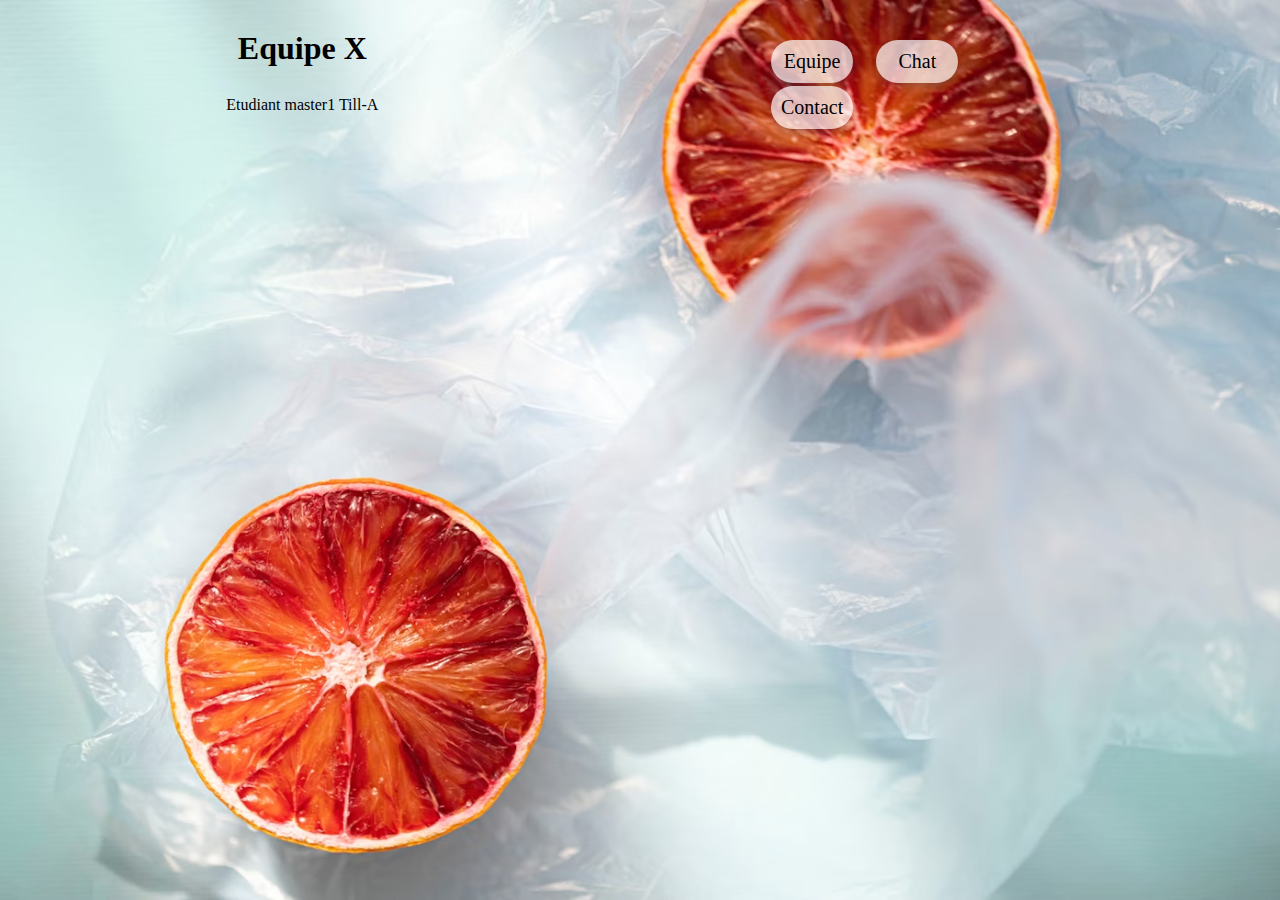
==== html/index.html @ d1f0ffde "ajout du lien de conatct dans index.html" ====
<!DOCTYPE html>
<html lang="en">
<head>
    <meta charset="UTF-8">
    <meta name="viewport" content="width=device-width, initial-scale=1.0">
    <link rel="stylesheet" href="../css/index.css">
    <link rel="stylesheet" href="../css/global.css">
    <title>Our project</title>
</head>
<body>
    <header>
        <div class="title">
            <h1>Equipe X </h1>
            <p>Etudiant master1 Till-A </p>
        </div>
        <div class="nav style-text">
            <ul>
                <li>Equipe</li>
                <li>Chat</li>
               <a href="contact.html"></a> <li>Contact</li>
            </ul>
        </div>
    </header>
</body>
</html>
---- css/index.css ----
*,::after,::before{
    padding: 0;
    margin: 0;
}


body{
    height: 100vh;
    width: 100%;
    
        background-image: url('../img/bg.avif'); 
        background-attachment: fixed;
        background-position: center;
        background-repeat: no-repeat;
        background-size: cover; 
    
}


header {
    padding-top: 30px;
    padding-left: 30px;
    display: flex;
    justify-content: space-around;
}

/* Style pour la partie gauche de la barre de navigation (titre et description) */
.title {
    display: grid;
    grid-template-rows: 2fr 1fr;
}

.title h1 {
    
    justify-self: center;
   
}


.nav ul {
    list-style: none; 
    display: grid;
    grid-template-columns: 1fr 1fr 1fr;
    gap : 3px;
    align-self: center;
    justify-content: center;
    padding-top: 10px;
}

.nav li {
    background-color: rgb(255, 255, 255,0.7);
    padding: 10px;
    display: flex;
    justify-content: center;
    margin-right: 20px; 
    cursor: pointer; 
    box-shadow: rgba(160, 160, 167, 0.25) 0px 6px 12px -2px, rgba(0, 0, 0, 0.3) 0px 3px 7px -3px;
    border-radius:33px;
    transition: all 0.5s;
    &:hover{
        transform: scale(1.2);
        border-color: black;
    }
}


.nav li a {
    text-decoration: none; 
    color: #fff; 
    font-weight: bold; 
}


.nav li a:hover {
    text-decoration: underline; 
}
---- css/global.css ----
.style-text{
    font-size: 20px;
    font-weight: 400;
}
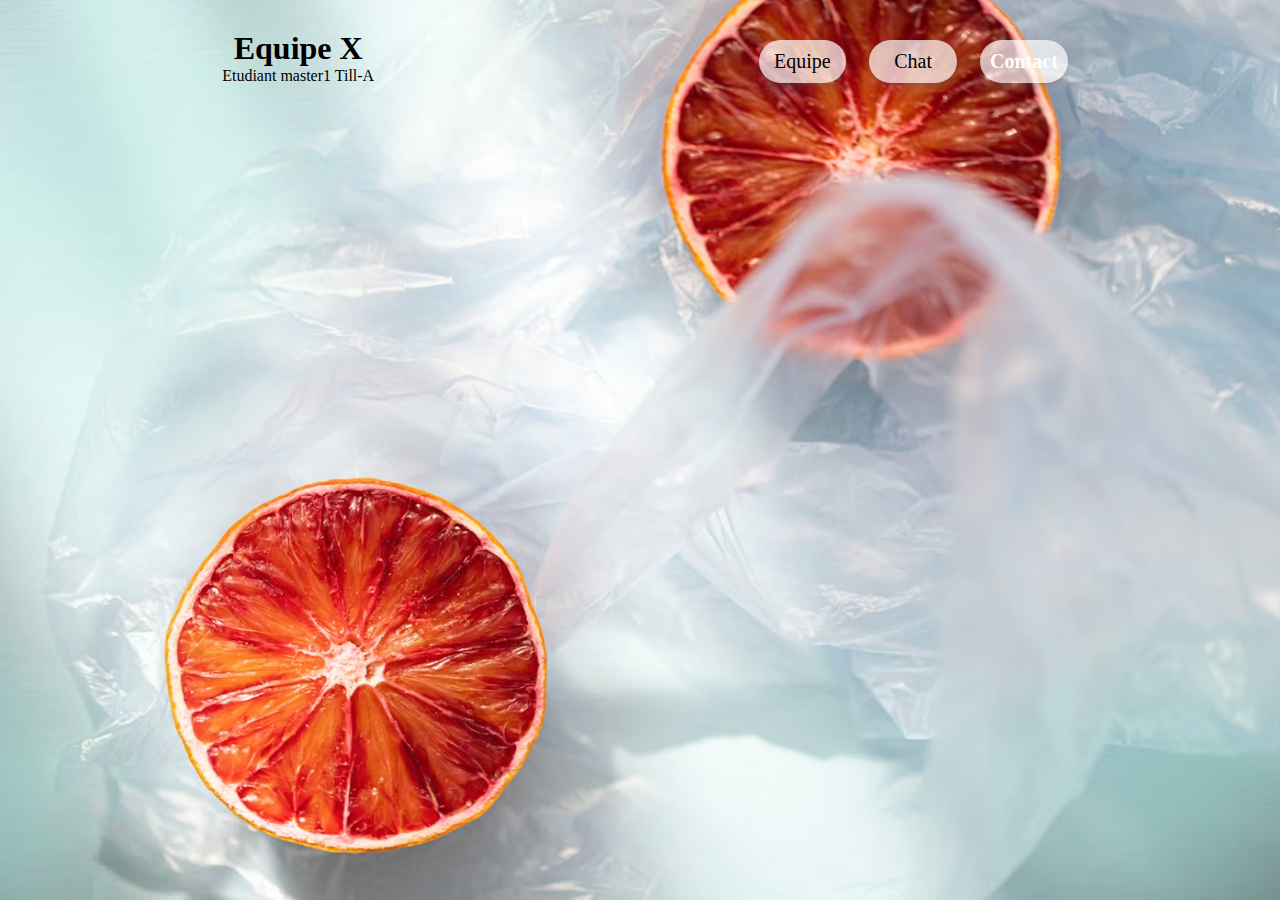
==== commit bf19863c: "modification de l'url de la page contact dans index.html" ====
--- a/html/index.html
+++ b/html/index.html
@@ -17,7 +17,7 @@
             <ul>
                 <li>Equipe</li>
                 <li>Chat</li>
-               <a href="contact.html"></a> <li>Contact</li>
+                <li><a href="contact.html">Contact</a></li>
             </ul>
         </div>
     </header>
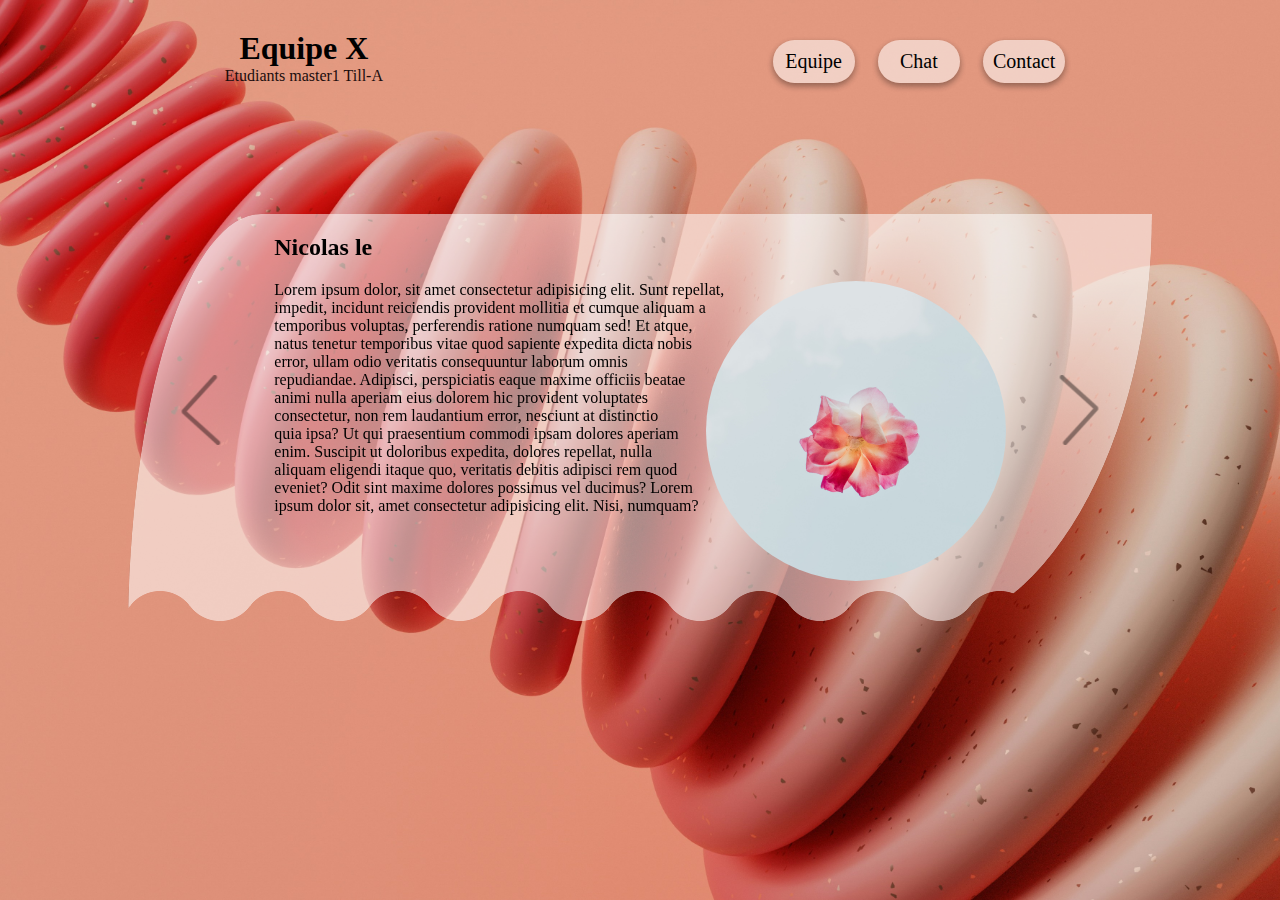
==== commit 1250f4fb: "creation de la section about" ====
--- a/html/index.html
+++ b/html/index.html
@@ -11,15 +11,37 @@
     <header>
         <div class="title">
             <h1>Equipe X </h1>
-            <p>Etudiant master1 Till-A </p>
+            <p style="color: rgb(27, 13, 13);">Etudiants master1 Till-A </p>
         </div>
         <div class="nav style-text">
             <ul>
                 <li>Equipe</li>
                 <li>Chat</li>
-                <li><a href="contact.html">Contact</a></li>
+                <li>Contact</li>
             </ul>
         </div>
     </header>
+
+    <section class="about">
+       <div id="carrousel">
+            <img src="../img/next.png" alt="" class="bouton" onclick="precedent()" id="d">
+            <div id="container">
+                <h2 id="nom">Nicolas le </h2>
+                <img src="../img/flower1.jpg" class="image" id="image" alt="">
+                <p id="paragraphe"> Lorem ipsum dolor, sit amet consectetur adipisicing elit. Sunt repellat, impedit, incidunt reiciendis provident mollitia et cumque aliquam a temporibus voluptas, perferendis ratione numquam sed! Et atque, natus tenetur temporibus vitae quod sapiente expedita dicta nobis error, ullam odio veritatis consequuntur laborum omnis repudiandae. Adipisci, perspiciatis eaque maxime officiis beatae animi nulla aperiam eius dolorem hic provident voluptates consectetur, non rem laudantium error, nesciunt at distinctio quia ipsa? Ut qui praesentium commodi ipsam dolores aperiam enim. Suscipit ut doloribus expedita, dolores repellat, nulla aliquam eligendi itaque quo, veritatis debitis adipisci rem quod eveniet? Odit sint maxime dolores possimus vel ducimus? Lorem ipsum dolor sit, amet consectetur adipisicing elit. Nisi, numquam?</p>
+                
+            </div>
+            
+            <img src="../img/next.png" alt="" class="bouton" onclick="suivant()" id="g">
+
+
+       </div>
+
+    </section>
+
+
+<script src="../js/index.js"></script>
 </body>
+
+
 </html>--- a/css/index.css
+++ b/css/index.css
@@ -8,7 +8,7 @@
     height: 100vh;
     width: 100%;
     
-        background-image: url('../img/bg.avif'); 
+        background-image: url('../img/photo.jpg'); 
         background-attachment: fixed;
         background-position: center;
         background-repeat: no-repeat;
@@ -22,6 +22,7 @@
     padding-left: 30px;
     display: flex;
     justify-content: space-around;
+    
 }
 
 /* Style pour la partie gauche de la barre de navigation (titre et description) */
@@ -48,13 +49,14 @@
 }
 
 .nav li {
-    background-color: rgb(255, 255, 255,0.7);
+    
     padding: 10px;
     display: flex;
     justify-content: center;
     margin-right: 20px; 
     cursor: pointer; 
-    box-shadow: rgba(160, 160, 167, 0.25) 0px 6px 12px -2px, rgba(0, 0, 0, 0.3) 0px 3px 7px -3px;
+    background: rgba(255, 255, 255, 0.534);
+    box-shadow: rgba(0, 0, 0, 0.16) 0px 3px 6px, rgba(0, 0, 0, 0.23) 0px 3px 6px;
     border-radius:33px;
     transition: all 0.5s;
     &:hover{
@@ -74,3 +76,86 @@
 .nav li a:hover {
     text-decoration: underline; 
 }
+
+
+/* section about  */
+
+.about{
+    
+    width: 80%;
+    height: max-content;
+    margin: auto;
+    margin-top: 10%;
+    justify-content: center;
+    padding: 20px 0 20px 0;
+    background: rgba(255, 255, 255, 0.534);
+    box-shadow: rgba(0, 0, 0, 0.16) 0px 3px 6px, rgba(0, 0, 0, 0.23) 0px 3px 6px;
+    border-radius:13% 87% 24% 76% / 100% 0% 100% 0%  ; 
+    position: relative;
+   
+        --mask:
+          radial-gradient(37.50px at 50% calc(100% - 52.50px),#000 99%,#0000 101%) calc(50% - 60px) 0/120px 100%,
+          radial-gradient(37.50px at 50% calc(100% + 22.50px),#0000 99%,#000 101%) 50% calc(100% - 30px)/120px 100% repeat-x;
+        -webkit-mask: var(--mask);
+                mask: var(--mask);
+    padding-bottom: 50px;
+
+}
+
+#carrousel{
+    display: grid;
+    grid-template-columns: 1fr 5fr 1fr;
+    width : 100%;
+    height: 100%;
+
+}
+
+
+
+.bouton{
+    
+    width: 70px;
+    cursor:pointer;
+    top: 150px;
+    margin: auto;
+
+    
+}
+
+#g{
+    right:0;
+    opacity: 0.4;
+    transform: rotate(0);
+    &:hover{
+        transform: rotate(0deg) scale(1.1);
+        opacity: 1;
+        transition: all 0.3 ease;
+    }
+}
+
+#d{
+    left:0;
+    opacity: 0.4;
+    transform: rotate(180deg);
+    &:hover{
+        transform: rotate(180deg) scale(1.1);
+        opacity: 1;
+        transition: all 0.3 ease;
+    }
+}
+#container{
+    :first-child{
+        
+        margin-bottom: 20px;
+    }
+   
+}
+.image{
+    width:300px;
+    height: 300px;
+    object-fit: cover;
+    border-radius: 50%;
+    float: right;
+    shape-outside: margin-box;
+    margin: 0 0 5px 20px;
+}--- a/css/global.css
+++ b/css/global.css
@@ -1,4 +1,5 @@
 .style-text{
     font-size: 20px;
     font-weight: 400;
-}+}
+
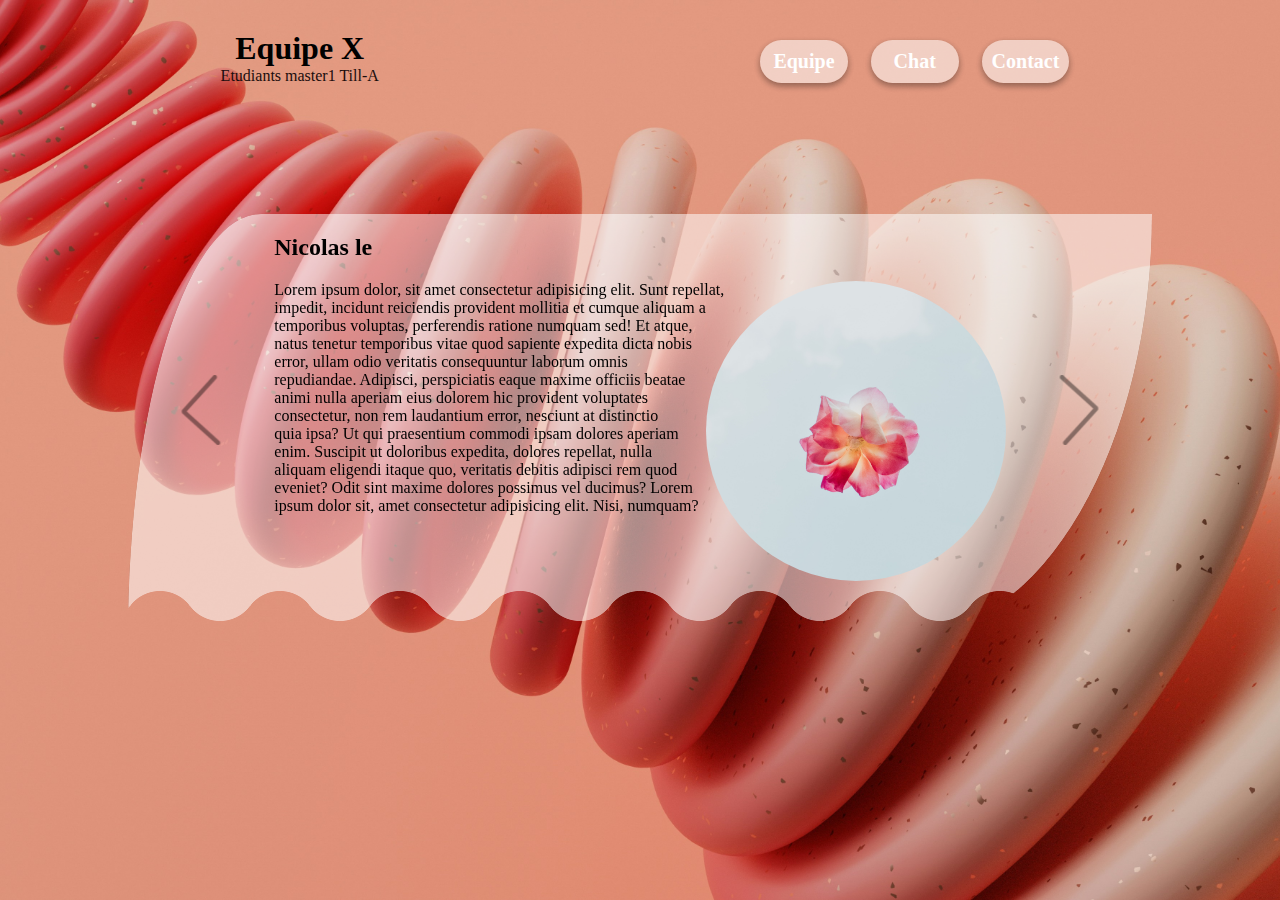
==== commit e5d75d56: "modification des paths des urls dans index et contact" ====
--- a/html/index.html
+++ b/html/index.html
@@ -15,9 +15,9 @@
         </div>
         <div class="nav style-text">
             <ul>
-                <li>Equipe</li>
-                <li>Chat</li>
-                <li>Contact</li>
+                <li><a href="index.html">Equipe</a></li>
+                <li><a href="content.html">Chat</a></li>
+                <li><a href="contact.html">Contact</a></li>
             </ul>
         </div>
     </header>
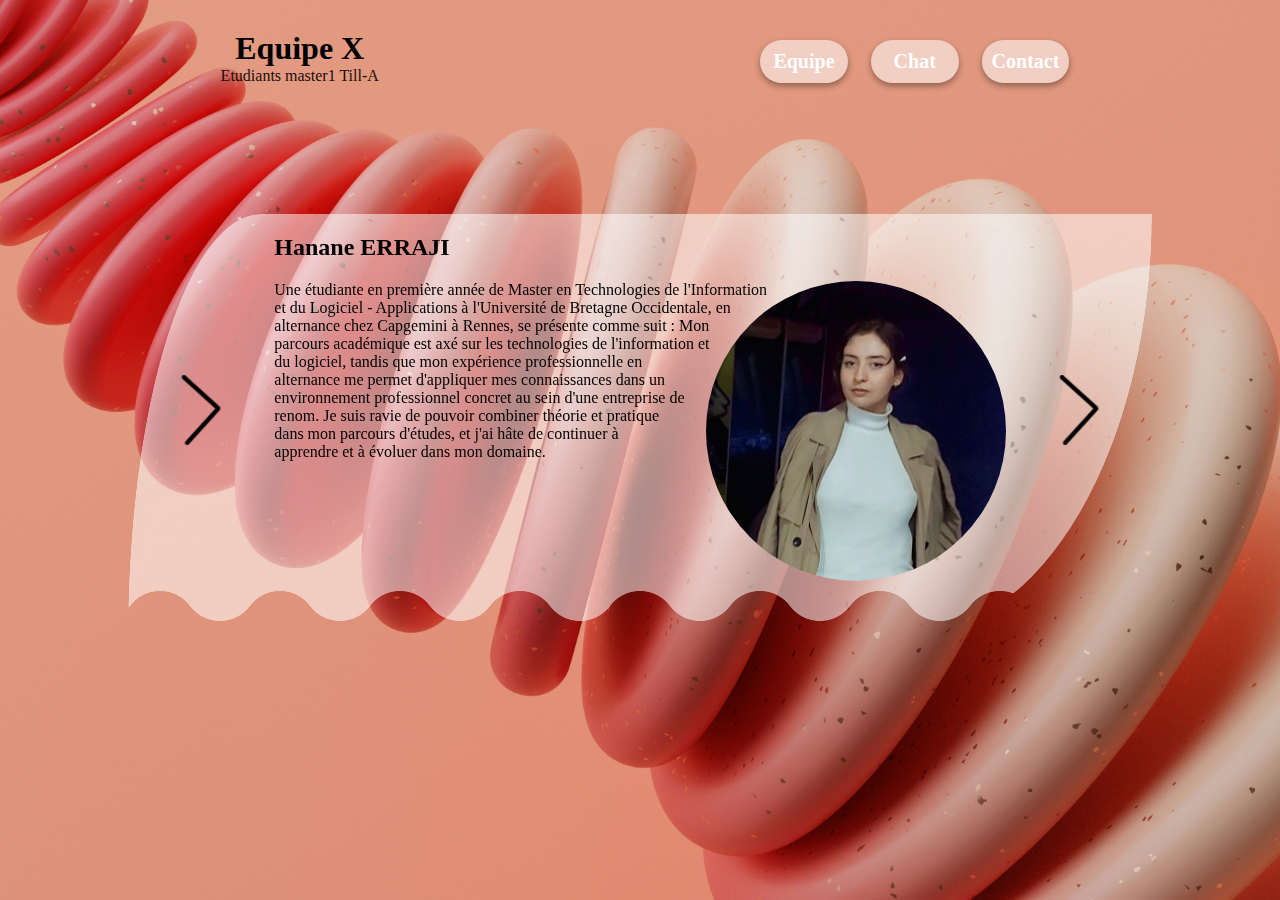
==== commit 0e891f4c: "Some improvements and standardization" ====
--- a/html/index.html
+++ b/html/index.html
@@ -13,7 +13,7 @@
             <h1>Equipe X </h1>
             <p style="color: rgb(27, 13, 13);">Etudiants master1 Till-A </p>
         </div>
-        <div class="nav style-text">
+        <div class="nav">
             <ul>
                 <li><a href="index.html">Equipe</a></li>
                 <li><a href="content.html">Chat</a></li>
@@ -22,26 +22,18 @@
         </div>
     </header>
 
-    <section class="about">
+    <section id="about">
        <div id="carrousel">
-            <img src="../img/next.png" alt="" class="bouton" onclick="precedent()" id="d">
+            <img src="../img/next.png" alt="" class="bouton" onclick="nextCard(-1)">
             <div id="container">
-                <h2 id="nom">Nicolas le </h2>
-                <img src="../img/flower1.jpg" class="image" id="image" alt="">
-                <p id="paragraphe"> Lorem ipsum dolor, sit amet consectetur adipisicing elit. Sunt repellat, impedit, incidunt reiciendis provident mollitia et cumque aliquam a temporibus voluptas, perferendis ratione numquam sed! Et atque, natus tenetur temporibus vitae quod sapiente expedita dicta nobis error, ullam odio veritatis consequuntur laborum omnis repudiandae. Adipisci, perspiciatis eaque maxime officiis beatae animi nulla aperiam eius dolorem hic provident voluptates consectetur, non rem laudantium error, nesciunt at distinctio quia ipsa? Ut qui praesentium commodi ipsam dolores aperiam enim. Suscipit ut doloribus expedita, dolores repellat, nulla aliquam eligendi itaque quo, veritatis debitis adipisci rem quod eveniet? Odit sint maxime dolores possimus vel ducimus? Lorem ipsum dolor sit, amet consectetur adipisicing elit. Nisi, numquam?</p>
-                
+                <h2 id="name"></h2>
+                <img id="image" src="" alt="Une belle image accessible :-)">
+                <p id="content"></p>
             </div>
-            
-            <img src="../img/next.png" alt="" class="bouton" onclick="suivant()" id="g">
-
-
+            <img src="../img/next.png" alt="" class="bouton" onclick="nextCard(1)">
        </div>
-
     </section>
 
-
-<script src="../js/index.js"></script>
+    <script src="../js/index.js"></script>
 </body>
-
-
 </html>--- a/css/index.css
+++ b/css/index.css
@@ -1,87 +1,4 @@
-*,::after,::before{
-    padding: 0;
-    margin: 0;
-}
-
-
-body{
-    height: 100vh;
-    width: 100%;
-    
-        background-image: url('../img/photo.jpg'); 
-        background-attachment: fixed;
-        background-position: center;
-        background-repeat: no-repeat;
-        background-size: cover; 
-    
-}
-
-
-header {
-    padding-top: 30px;
-    padding-left: 30px;
-    display: flex;
-    justify-content: space-around;
-    
-}
-
-/* Style pour la partie gauche de la barre de navigation (titre et description) */
-.title {
-    display: grid;
-    grid-template-rows: 2fr 1fr;
-}
-
-.title h1 {
-    
-    justify-self: center;
-   
-}
-
-
-.nav ul {
-    list-style: none; 
-    display: grid;
-    grid-template-columns: 1fr 1fr 1fr;
-    gap : 3px;
-    align-self: center;
-    justify-content: center;
-    padding-top: 10px;
-}
-
-.nav li {
-    
-    padding: 10px;
-    display: flex;
-    justify-content: center;
-    margin-right: 20px; 
-    cursor: pointer; 
-    background: rgba(255, 255, 255, 0.534);
-    box-shadow: rgba(0, 0, 0, 0.16) 0px 3px 6px, rgba(0, 0, 0, 0.23) 0px 3px 6px;
-    border-radius:33px;
-    transition: all 0.5s;
-    &:hover{
-        transform: scale(1.2);
-        border-color: black;
-    }
-}
-
-
-.nav li a {
-    text-decoration: none; 
-    color: #fff; 
-    font-weight: bold; 
-}
-
-
-.nav li a:hover {
-    text-decoration: underline; 
-}
-
-
-/* section about  */
-
-.about{
-    
+#about {
     width: 80%;
     height: max-content;
     margin: auto;
@@ -90,67 +7,38 @@
     padding: 20px 0 20px 0;
     background: rgba(255, 255, 255, 0.534);
     box-shadow: rgba(0, 0, 0, 0.16) 0px 3px 6px, rgba(0, 0, 0, 0.23) 0px 3px 6px;
-    border-radius:13% 87% 24% 76% / 100% 0% 100% 0%  ; 
+    border-radius:13% 87% 24% 76% / 100% 0% 100% 0%;
     position: relative;
-   
-        --mask:
-          radial-gradient(37.50px at 50% calc(100% - 52.50px),#000 99%,#0000 101%) calc(50% - 60px) 0/120px 100%,
-          radial-gradient(37.50px at 50% calc(100% + 22.50px),#0000 99%,#000 101%) 50% calc(100% - 30px)/120px 100% repeat-x;
-        -webkit-mask: var(--mask);
-                mask: var(--mask);
     padding-bottom: 50px;
 
+    --mask:
+        radial-gradient(37.50px at 50% calc(100% - 52.50px),#000 99%,#0000 101%) calc(50% - 60px) 0/120px 100%,
+        radial-gradient(37.50px at 50% calc(100% + 22.50px),#0000 99%,#000 101%) 50% calc(100% - 30px)/120px 100% repeat-x;
+    -webkit-mask: var(--mask);
+    mask: var(--mask);
 }
 
-#carrousel{
+#carrousel {
     display: grid;
     grid-template-columns: 1fr 5fr 1fr;
     width : 100%;
     height: 100%;
-
 }
 
-
-
-.bouton{
-    
+#carrousel .bouton {    
     width: 70px;
     cursor:pointer;
     top: 150px;
-    margin: auto;
-
-    
+    margin: auto;    
 }
 
-#g{
-    right:0;
-    opacity: 0.4;
-    transform: rotate(0);
-    &:hover{
-        transform: rotate(0deg) scale(1.1);
-        opacity: 1;
-        transition: all 0.3 ease;
+#container {
+    :first-child{
+        margin-bottom: 20px;
     }
 }
 
-#d{
-    left:0;
-    opacity: 0.4;
-    transform: rotate(180deg);
-    &:hover{
-        transform: rotate(180deg) scale(1.1);
-        opacity: 1;
-        transition: all 0.3 ease;
-    }
-}
-#container{
-    :first-child{
-        
-        margin-bottom: 20px;
-    }
-   
-}
-.image{
+#image {
     width:300px;
     height: 300px;
     object-fit: cover;
--- a/css/global.css
+++ b/css/global.css
@@ -1,5 +1,75 @@
-.style-text{
+*,::after,::before{
+    padding: 0;
+    margin: 0;
+}
+
+body{
+    height: 100vh;
+    width: 100%;
+    background-image: url('../img/photo.jpg'); 
+    background-attachment: fixed;
+    background-position: center;
+    background-repeat: no-repeat;
+    background-size: cover;
+}
+
+header {
+    padding-top: 30px;
+    padding-left: 30px;
+    display: flex;
+    justify-content: space-around;
+}
+
+header .title {
+    display: grid;
+    grid-template-rows: 2fr 1fr;
+}
+
+header .title h1 {
+    justify-self: center;   
+}
+
+header .nav {
     font-size: 20px;
     font-weight: 400;
 }
 
+header .nav ul {
+    list-style: none; 
+    display: grid;
+    grid-template-columns: 1fr 1fr 1fr;
+    gap : 3px;
+    align-self: center;
+    justify-content: center;
+    padding-top: 10px;
+}
+
+header .nav li {
+    padding: 10px;
+    display: flex;
+    justify-content: center;
+    margin-right: 20px; 
+    cursor: pointer; 
+    background: rgba(255, 255, 255, 0.534);
+    box-shadow: rgba(0, 0, 0, 0.16) 0px 3px 6px, rgba(0, 0, 0, 0.23) 0px 3px 6px;
+    border-radius:33px;
+    transition: all 0.5s;
+    &:hover{
+        transform: scale(1.2);
+        border-color: black;
+    }
+}
+
+header .nav li a {
+    text-decoration: none; 
+    color: #fff; 
+    font-weight: bold; 
+}
+
+header .nav li a:hover {
+    text-decoration: underline; 
+}
+
+.jumbotron {
+    background-color:rgba(200, 200, 200, 0.75);
+}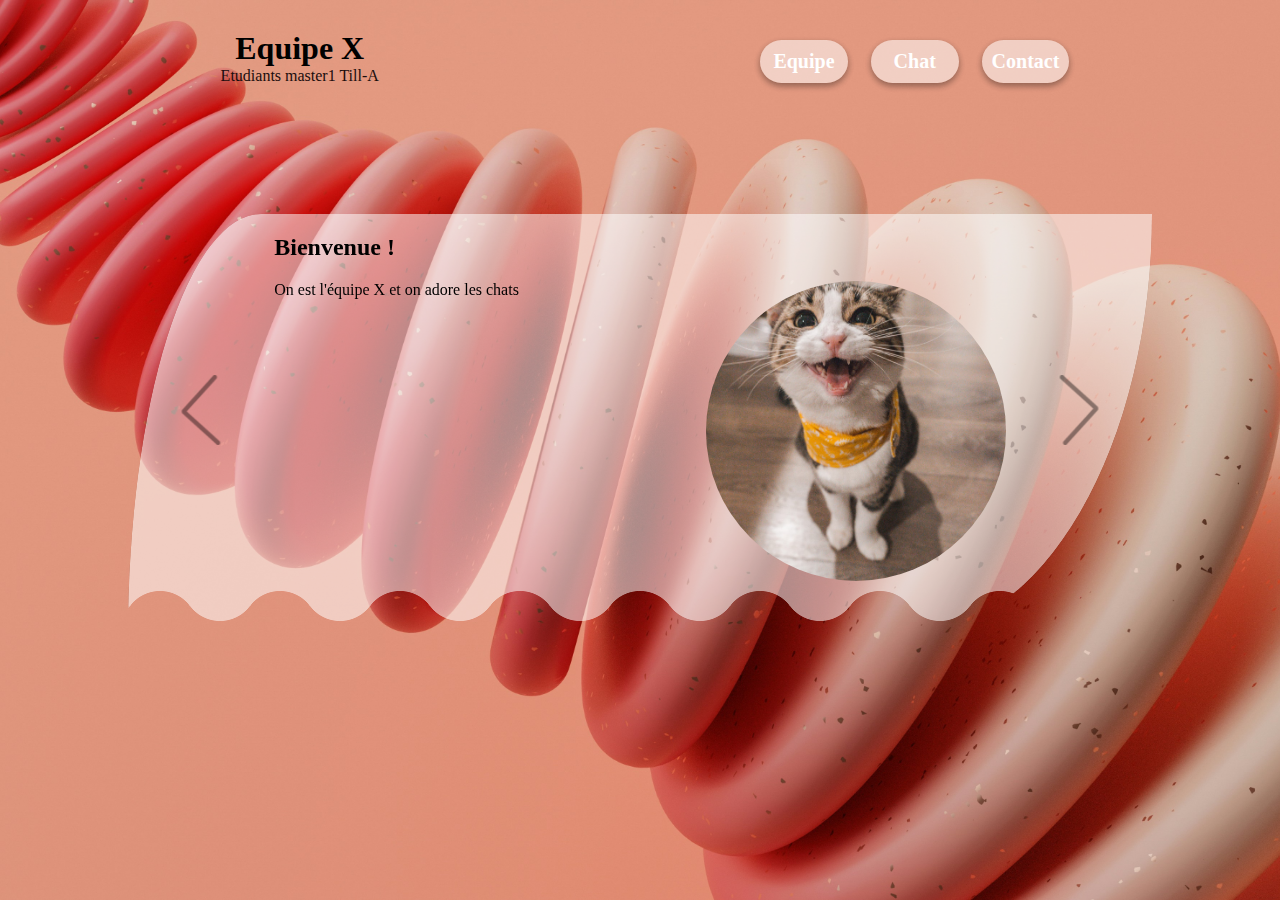
==== commit 3d920e7e: "connection à l'api des chats et affichage d'informations sur les chats" ====
--- a/html/index.html
+++ b/html/index.html
@@ -13,27 +13,35 @@
             <h1>Equipe X </h1>
             <p style="color: rgb(27, 13, 13);">Etudiants master1 Till-A </p>
         </div>
-        <div class="nav">
+        <div class="nav style-text">
             <ul>
                 <li><a href="index.html">Equipe</a></li>
-                <li><a href="content.html">Chat</a></li>
+                <li><a href="api.html">Chat</a></li>
                 <li><a href="contact.html">Contact</a></li>
             </ul>
         </div>
     </header>
 
-    <section id="about">
+    <section class="about">
        <div id="carrousel">
-            <img src="../img/next.png" alt="" class="bouton" onclick="nextCard(-1)">
+            <img src="../img/next.png" alt="" class="bouton" onclick="precedent()" id="d">
             <div id="container">
-                <h2 id="name"></h2>
-                <img id="image" src="" alt="Une belle image accessible :-)">
-                <p id="content"></p>
+                <h2 id="nom">Bienvenue ! </h2>
+                <img src="../img/chat.avif" class="image" id="image" alt="">
+                <p id="paragraphe">On est l'équipe X et on adore les chats </p>
+                
             </div>
-            <img src="../img/next.png" alt="" class="bouton" onclick="nextCard(1)">
+            
+            <img src="../img/next.png" alt="" class="bouton" onclick="suivant()" id="g">
+
+
        </div>
+
     </section>
 
-    <script src="../js/index.js"></script>
+
+<script src="../js/index.js"></script>
 </body>
+
+
 </html>--- a/css/index.css
+++ b/css/index.css
@@ -1,4 +1,87 @@
-#about {
+*,::after,::before{
+    padding: 0;
+    margin: 0;
+}
+
+
+body{
+    height: 100vh;
+    width: 100%;
+    
+        background-image: url('../img/cats.jpg'); 
+        background-attachment: fixed;
+        background-position: center;
+        background-repeat: no-repeat;
+        background-size: cover; 
+    
+}
+
+
+header {
+    padding-top: 30px;
+    padding-left: 30px;
+    display: flex;
+    justify-content: space-around;
+    
+}
+
+/* Style pour la partie gauche de la barre de navigation (titre et description) */
+.title {
+    display: grid;
+    grid-template-rows: 2fr 1fr;
+}
+
+.title h1 {
+    
+    justify-self: center;
+   
+}
+
+
+.nav ul {
+    list-style: none; 
+    display: grid;
+    grid-template-columns: 1fr 1fr 1fr;
+    gap : 3px;
+    align-self: center;
+    justify-content: center;
+    padding-top: 10px;
+}
+
+.nav li {
+    
+    padding: 10px;
+    display: flex;
+    justify-content: center;
+    margin-right: 20px; 
+    cursor: pointer; 
+    background: rgba(255, 255, 255, 0.534);
+    box-shadow: rgba(0, 0, 0, 0.16) 0px 3px 6px, rgba(0, 0, 0, 0.23) 0px 3px 6px;
+    border-radius:33px;
+    transition: all 0.5s;
+    &:hover{
+        transform: scale(1.2);
+        border-color: black;
+    }
+}
+
+
+.nav li a {
+    text-decoration: none; 
+    color: #181313; 
+    font-weight: bold; 
+}
+
+
+.nav li a:hover {
+    text-decoration: underline; 
+}
+
+
+/* section about  */
+
+.about{
+    
     width: 80%;
     height: max-content;
     margin: auto;
@@ -7,38 +90,67 @@
     padding: 20px 0 20px 0;
     background: rgba(255, 255, 255, 0.534);
     box-shadow: rgba(0, 0, 0, 0.16) 0px 3px 6px, rgba(0, 0, 0, 0.23) 0px 3px 6px;
-    border-radius:13% 87% 24% 76% / 100% 0% 100% 0%;
+    border-radius:13% 87% 24% 76% / 100% 0% 100% 0%  ; 
     position: relative;
+   
+        --mask:
+          radial-gradient(37.50px at 50% calc(100% - 52.50px),#000 99%,#0000 101%) calc(50% - 60px) 0/120px 100%,
+          radial-gradient(37.50px at 50% calc(100% + 22.50px),#0000 99%,#000 101%) 50% calc(100% - 30px)/120px 100% repeat-x;
+        -webkit-mask: var(--mask);
+                mask: var(--mask);
     padding-bottom: 50px;
 
-    --mask:
-        radial-gradient(37.50px at 50% calc(100% - 52.50px),#000 99%,#0000 101%) calc(50% - 60px) 0/120px 100%,
-        radial-gradient(37.50px at 50% calc(100% + 22.50px),#0000 99%,#000 101%) 50% calc(100% - 30px)/120px 100% repeat-x;
-    -webkit-mask: var(--mask);
-    mask: var(--mask);
 }
 
-#carrousel {
+#carrousel{
     display: grid;
     grid-template-columns: 1fr 5fr 1fr;
     width : 100%;
     height: 100%;
+
 }
 
-#carrousel .bouton {    
+
+
+.bouton{
+    
     width: 70px;
     cursor:pointer;
     top: 150px;
-    margin: auto;    
+    margin: auto;
+
+    
 }
 
-#container {
-    :first-child{
-        margin-bottom: 20px;
+#g{
+    right:0;
+    opacity: 0.4;
+    transform: rotate(0);
+    &:hover{
+        transform: rotate(0deg) scale(1.1);
+        opacity: 1;
+        transition: all 0.3 ease;
     }
 }
 
-#image {
+#d{
+    left:0;
+    opacity: 0.4;
+    transform: rotate(180deg);
+    &:hover{
+        transform: rotate(180deg) scale(1.1);
+        opacity: 1;
+        transition: all 0.3 ease;
+    }
+}
+#container{
+    :first-child{
+        
+        margin-bottom: 20px;
+    }
+   
+}
+.image{
     width:300px;
     height: 300px;
     object-fit: cover;
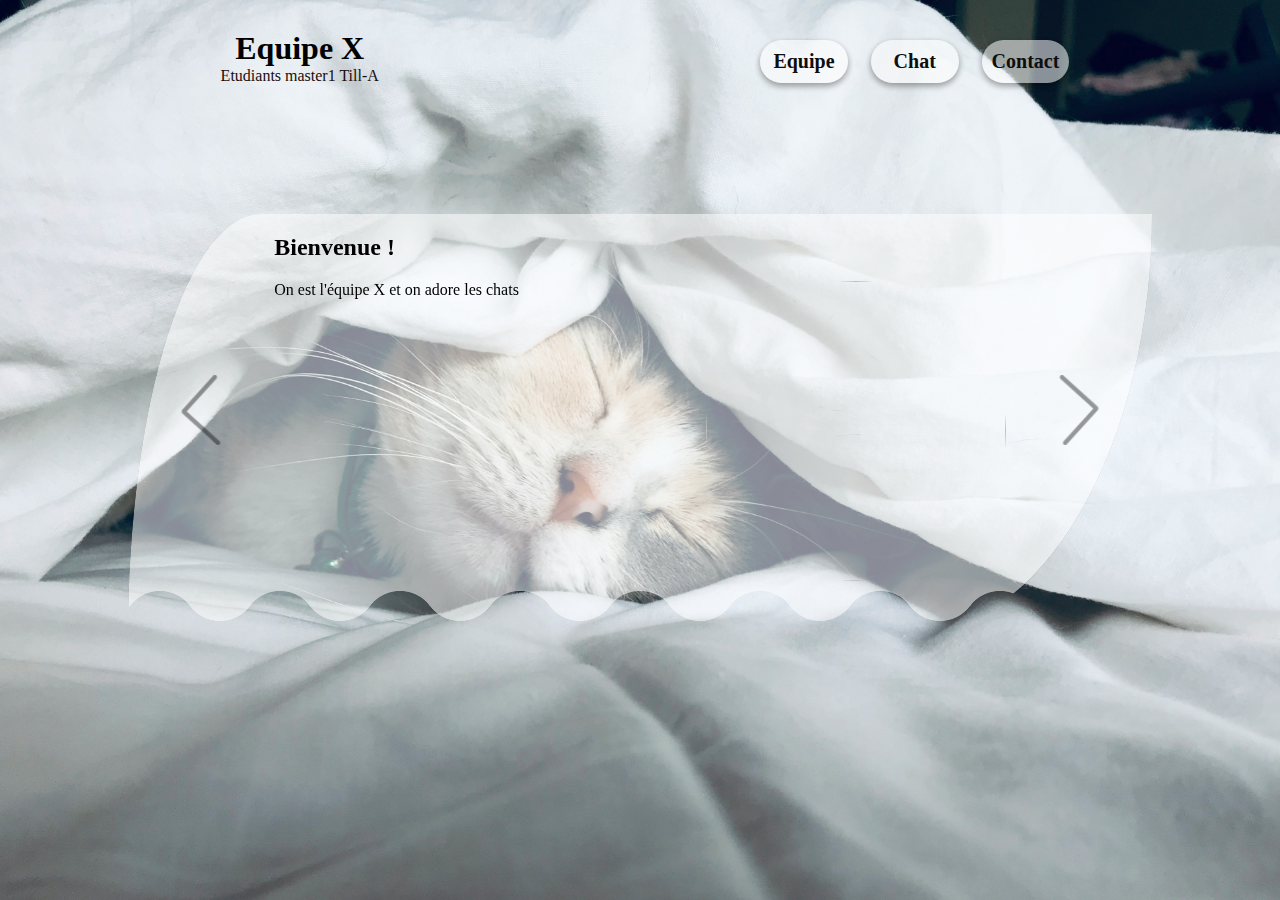
==== commit 6a6a752c: "mise à jour" ====
--- a/html/index.html
+++ b/html/index.html
@@ -27,7 +27,7 @@
             <img src="../img/next.png" alt="" class="bouton" onclick="precedent()" id="d">
             <div id="container">
                 <h2 id="nom">Bienvenue ! </h2>
-                <img src="../img/chat.avif" class="image" id="image" alt="">
+                <img src="../img/chat.jpg" class="image" id="image" alt="">
                 <p id="paragraphe">On est l'équipe X et on adore les chats </p>
                 
             </div>
@@ -44,4 +44,4 @@
 </body>
 
 
-</html>+</html>
--- a/css/index.css
+++ b/css/index.css
@@ -8,7 +8,7 @@
     height: 100vh;
     width: 100%;
     
-        background-image: url('../img/cats.jpg'); 
+        background-image: url('../img/chats.jpg'); 
         background-attachment: fixed;
         background-position: center;
         background-repeat: no-repeat;
@@ -68,7 +68,7 @@
 
 .nav li a {
     text-decoration: none; 
-    color: #181313; 
+    color: #0a0808; 
     font-weight: bold; 
 }
 
--- a/css/global.css
+++ b/css/global.css
@@ -6,7 +6,6 @@
 body{
     height: 100vh;
     width: 100%;
-    background-image: url('../img/photo.jpg'); 
     background-attachment: fixed;
     background-position: center;
     background-repeat: no-repeat;
@@ -62,7 +61,7 @@
 
 header .nav li a {
     text-decoration: none; 
-    color: #fff; 
+    color: #0f0d0d; 
     font-weight: bold; 
 }
 
